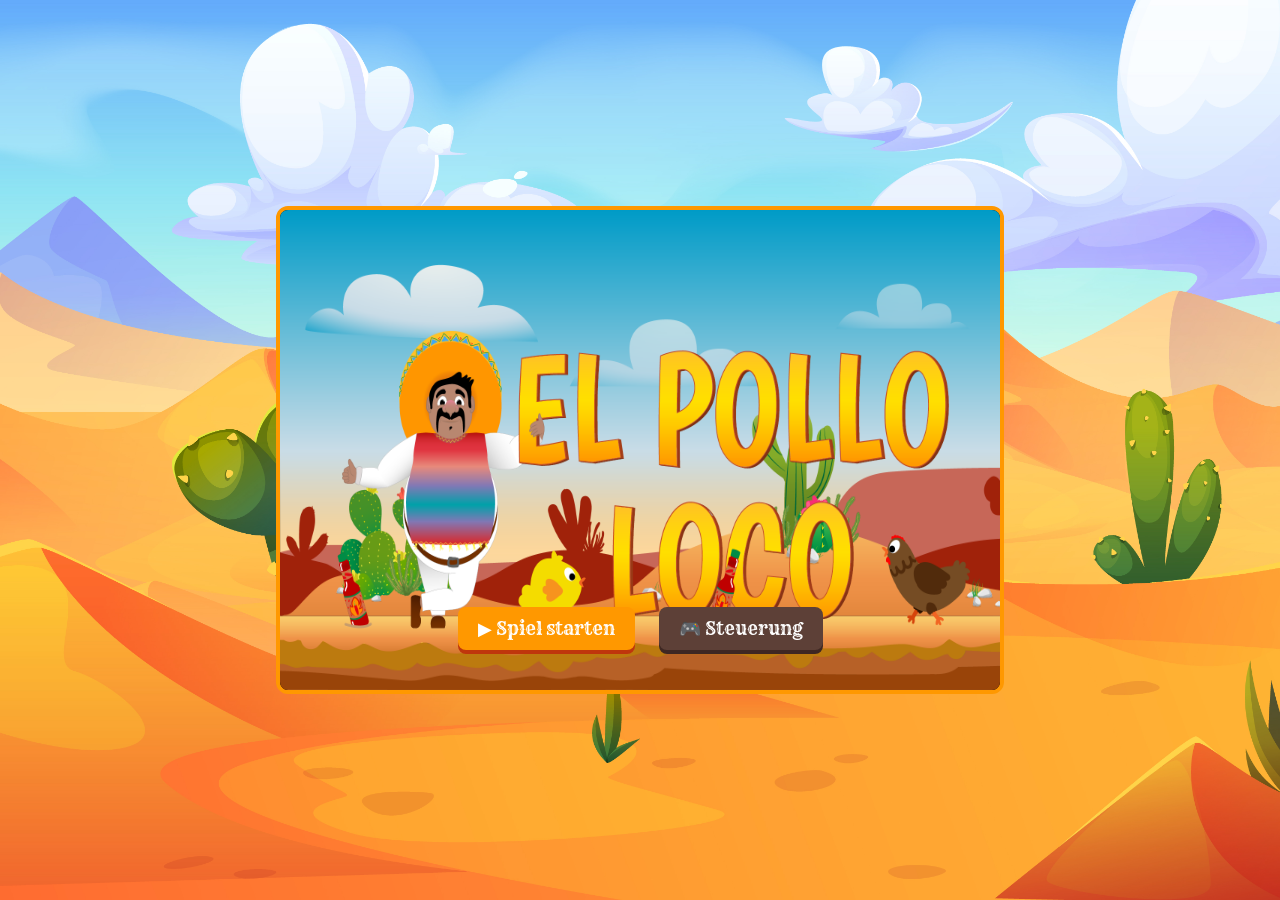
==== index.html @ 17518b5a "ode" ====
<!doctype html>
<html lang="de">
  <head>
    <meta charset="UTF-8" />
    <meta
      name="viewport"
      content="width=device-width, initial-scale=1.0, user-scalable=no"
    />
    <title>El Pollo Loco</title>

    <link rel="preconnect" href="https://fonts.googleapis.com" />
    <link rel="preconnect" href="https://fonts.gstatic.com" crossorigin />
    <link
      href="https://fonts.googleapis.com/css2?family=Rye&display=swap"
      rel="stylesheet"
    />

    <link rel="icon" type="image/x-icon" href="./img/8_coin/coin_2.png" />

    <link rel="stylesheet" href="./style.css" />
    <link rel="stylesheet" href="./mobile.css" />

    <script src="./models/drawable-object.class.js"></script>
    <script src="./models/moveable-object.class.js"></script>
    <script src="./models/character.class.js"></script>
    <script src="./models/chicken.class.js"></script>
    <script src="./models/small-ckicken.class.js"></script>
    <script src="./models/cloud.class.js"></script>
    <script src="./models/status-bar.class.js"></script>
    <script src="./models/coin.class.js"></script>
    <script src="./models/bottle-ground.class.js"></script>
    <script src="./models/backgound-object.class.js"></script>
    <script src="./models/keyboard.class.js"></script>
    <script src="./models/level.class.js"></script>
    <script src="./models/throwable-object.class.js"></script>
    <script src="./models/endboss.class.js"></script>
    <script src="./models/world.class.js"></script>
    <script src="./models/world-draw.js"></script>
    <script src="./levels/level1.js"></script>
    <script src="./models/mobile-controls.js"></script>
    <script src="./js/game.js"></script>
  </head>
  <body>
    <div id="all-game-contents">
      <div id="start-screen">
        <div class="start-bg">
          <img src="./img/9_intro_outro_screens/start/startscreen_1.png" />
        </div>
        <div class="start-overlay">
          <div class="start-buttons">
            <button class="menu-btn start-btn" onclick="startGame()">
              ▶ Spiel starten
            </button>
            <button class="menu-btn info-btn" onclick="toggleControls()">
              🎮 Steuerung
            </button>
          </div>
        </div>

        <div id="controls-panel" class="d-none">
          <button class="close-btn" onclick="toggleControls()">✖</button>
          <h2>Steuerung</h2>
          <table>
            <tr>
              <td class="key">⬅ ➡</td>
              <td>Bewegen</td>
            </tr>
            <tr>
              <td class="key">⎵</td>
              <td>Springen</td>
            </tr>
            <tr>
              <td class="key">D</td>
              <td>Werfen</td>
            </tr>
            <tr>
              <td class="key">F</td>
              <td>Vollbild (An/Aus)</td>
            </tr>
          </table>
        </div>
      </div>

      <div id="game-wrapper" style="display: none">
        <div id="game-container">
          <canvas id="canvas" width="720" height="480"></canvas>
        </div>
      </div>
    </div>
  </body>
</html>
---- style.css ----
/* ══ GLOBAL ════════════════════════════════════════════════ */
body {
  margin: 0;
  display: flex;
  justify-content: center;
  align-items: center;
  height: 100vh;
  background-color: #2c3e50;
  font-family: "Rye", cursive;
  overflow: hidden;
  background-image: url(./img/5_background/website-background.jpg);
  background-size: cover;
}

/* ══ MASTER CONTAINER ══════════════════════════════════════ */
#all-game-contents {
  position: relative;
  width: 720px;
  height: 480px;
  background-color: #000;
  border: 4px solid #ff9800;
  border-radius: 12px;
  display: flex;
  justify-content: center;
  align-items: center;
  overflow: hidden; /* Sorgt für saubere Kanten */
}

/* ══ ELEMENTE ══════════════════════════════════════════════ */
#start-screen,
#game-wrapper,
#game-container {
  width: 100%;
  height: 100%;
  position: relative;
}

canvas,
.start-bg img {
  width: 100%;
  height: 100%;
  /* Sorgt dafür, dass das Bild exakt den 720x480 Platz füllt */
  object-fit: fill;
  display: block;
}

.start-bg {
  position: absolute;
  top: 0;
  left: 0;
  width: 100%;
  height: 100%;
}

/* ══ OVERLAYS & BUTTONS ════════════════════════════════════ */
.start-overlay {
  position: absolute;
  bottom: 40px; /* Position der Buttons leicht über dem unteren Rand */
  width: 100%;
  display: flex;
  justify-content: center;
  z-index: 10;
}

.menu-btn {
  padding: 10px 20px;
  font-size: 18px;
  font-family: "Rye", cursive;
  cursor: pointer;
  border-radius: 8px;
  border: none;
  color: white;
  margin: 0 10px;
  box-shadow: 0 4px #bf360c;
  transition: transform 0.1s;
}

.menu-btn:active {
  transform: translateY(2px);
  box-shadow: 0 2px #bf360c;
}

.start-btn {
  background-color: #ff9800;
}

.info-btn {
  background-color: #5d4037;
  box-shadow: 0 4px #3e2723;
}

#controls-panel {
  position: absolute;
  top: 50%;
  left: 50%;
  transform: translate(-50%, -50%);
  background: rgba(0, 0, 0, 0.9);
  padding: 20px;
  border: 2px solid #ff9800;
  border-radius: 10px;
  color: white;
  z-index: 101;
}

.close-btn {
  position: absolute;
  top: 5px;
  right: 10px;
  background: none;
  border: none;
  color: white;
  font-size: 20px;
  cursor: pointer;
}

.key {
  color: #ff9800;
  font-weight: bold;
  padding-right: 15px;
}

.d-none {
  display: none !important;
}

/* ══ VOLLBILD GLOBAL ═══════════════════════════════════════ */
#all-game-contents:fullscreen {
  width: 100vw;
  height: 100vh;
  border: none;
  border-radius: 0;
}

#all-game-contents:fullscreen canvas {
  /* Im Vollbild nutzen wir contain, damit nichts abgeschnitten wird */
  object-fit: contain;
}
---- mobile.css ----
/* ═══════════════════════════════════════════════════════
   MOBILE.CSS  –  El Pollo Loco
   Controls als Overlay direkt auf dem Canvas
   ═══════════════════════════════════════════════════════ */

/* ══════════════════════════════════════════════════════════
   1. ROTATE-DEVICE OVERLAY
   ══════════════════════════════════════════════════════════ */
#rotate-overlay {
  display: none;
  position: fixed;
  inset: 0;
  z-index: 9999;
  background: rgba(0, 0, 0, 0.93);
  align-items: center;
  justify-content: center;
  flex-direction: column;
  text-align: center;
  color: #fff;
  font-family: "Rye", sans-serif;
}

.rotate-content {
  display: flex;
  flex-direction: column;
  align-items: center;
  gap: 12px;
  padding: 24px;
}

.rotate-icon {
  font-size: clamp(48px, 15vw, 80px);
  animation: tiltPhone 1.6s ease-in-out infinite;
  transform-origin: center center;
  line-height: 1;
}

.rotate-arrow {
  font-size: clamp(36px, 10vw, 60px);
  color: #f5a623;
  animation: spinArrow 1.6s ease-in-out infinite;
}

#rotate-overlay p {
  font-size: clamp(1.1rem, 5vw, 1.6rem);
  text-shadow: 1px 1px 4px #000;
}
.rotate-sub {
  font-size: clamp(0.8rem, 3.5vw, 1rem) !important;
  color: #ccc;
  margin-top: 4px;
}
.rotate-sub strong {
  color: #f5a623;
}

@keyframes tiltPhone {
  0%,
  100% {
    transform: rotate(0deg);
  }
  50% {
    transform: rotate(90deg);
  }
}
@keyframes spinArrow {
  0%,
  100% {
    opacity: 1;
    transform: rotate(0deg);
  }
  50% {
    opacity: 0.4;
    transform: rotate(180deg);
  }
}

/* Nur auf Touch + Hochformat + ≤ 900px */
@media (hover: none) and (orientation: portrait) and (max-width: 900px) {
  #rotate-overlay {
    display: flex;
  }
}

/* ══════════════════════════════════════════════════════════
   2. MOBILE CONTROLS  – standardmäßig versteckt
   ══════════════════════════════════════════════════════════ */
#mobile-controls {
  display: none;
}

/* ══════════════════════════════════════════════════════════
   3. TOUCH-GERÄTE / SCHMALE DISPLAYS
      Controls als Overlay über dem Canvas
   ══════════════════════════════════════════════════════════ */
@media (hover: none), (max-width: 600px) {
  /* Start-Screen: Touch-Info zeigen, Tastatur-Info verstecken */
  #keyboard-info {
    display: none !important;
  }
  #touch-info {
    display: block !important;
  }

  /* Key-Legend ausblenden */
  #key-legend {
    display: none;
  }

  /* ── Controls als absolutes Overlay über dem Canvas ─────── */
  #mobile-controls {
    display: flex;
    position: absolute;
    inset: 0; /* füllt #game-container */
    pointer-events: none; /* Canvas bleibt klickbar durch Lücken */
    z-index: 20;

    /* D-Pad links unten, Action rechts unten */
    align-items: flex-end;
    justify-content: space-between;
    padding: clamp(8px, 2vw, 16px) clamp(10px, 3vw, 20px);
    padding-bottom: clamp(10px, 3vw, 22px);
  }

  /* ── D-Pad ─────────────────────────────────────────────── */
  .dpad {
    display: flex;
    gap: clamp(6px, 2.5vw, 16px);
    align-items: center;
    pointer-events: none;
  }

  .dpad-btn {
    pointer-events: all; /* nur Buttons selbst abfangen */
    width: clamp(48px, 13vw, 70px);
    height: clamp(48px, 13vw, 70px);
    border-radius: 50%;
    border: 2.5px solid rgba(255, 255, 255, 0.5);
    background: rgba(0, 0, 0, 0.38);
    color: #fff;
    font-size: clamp(18px, 5vw, 26px);
    cursor: pointer;
    display: flex;
    align-items: center;
    justify-content: center;
    transition:
      background 0.08s,
      transform 0.06s;
    -webkit-tap-highlight-color: transparent;
    touch-action: none;
    /* Glassmorphism-Look */
    backdrop-filter: blur(4px);
    -webkit-backdrop-filter: blur(4px);
    box-shadow: 0 2px 8px rgba(0, 0, 0, 0.4);
  }

  .dpad-btn:active,
  .dpad-btn.pressed {
    background: rgba(245, 166, 35, 0.6);
    border-color: #f5a623;
    transform: scale(0.91);
  }

  /* ── Action-Buttons ────────────────────────────────────── */
  .action-btns {
    display: flex;
    gap: clamp(6px, 2.5vw, 16px);
    align-items: center;
    pointer-events: none;
  }

  .action-btn {
    pointer-events: all;
    width: clamp(52px, 14vw, 74px);
    height: clamp(52px, 14vw, 74px);
    border-radius: 50%;
    border: 2.5px solid rgba(255, 255, 255, 0.5);
    background: rgba(0, 0, 0, 0.38);
    color: #fff;
    font-size: clamp(20px, 5vw, 28px);
    cursor: pointer;
    display: flex;
    align-items: center;
    justify-content: center;
    transition:
      background 0.08s,
      transform 0.06s;
    -webkit-tap-highlight-color: transparent;
    touch-action: none;
    backdrop-filter: blur(4px);
    -webkit-backdrop-filter: blur(4px);
    box-shadow: 0 2px 8px rgba(0, 0, 0, 0.4);
  }

  /* Springen – blau */
  .btn-jump {
    background: rgba(30, 100, 255, 0.3);
    border-color: rgba(80, 160, 255, 0.65);
  }
  .btn-jump:active,
  .btn-jump.pressed {
    background: rgba(30, 100, 255, 0.7);
    border-color: #60aaff;
    transform: scale(0.91);
  }

  /* Werfen – orange */
  .btn-throw {
    background: rgba(210, 70, 0, 0.3);
    border-color: rgba(255, 140, 0, 0.65);
  }
  .btn-throw:active,
  .btn-throw.pressed {
    background: rgba(210, 70, 0, 0.7);
    border-color: #ff8c00;
    transform: scale(0.91);
  }
}

/* ══════════════════════════════════════════════════════════
   4. EXTRA KLEIN: ≤ 479px
   ══════════════════════════════════════════════════════════ */
@media (max-width: 479px) {
  .dpad-btn {
    width: clamp(40px, 12vw, 54px);
    height: clamp(40px, 12vw, 54px);
    font-size: clamp(15px, 4vw, 20px);
  }
  .action-btn {
    width: clamp(44px, 13vw, 58px);
    height: clamp(44px, 13vw, 58px);
    font-size: clamp(15px, 4vw, 20px);
  }
  #mobile-controls {
    padding: 6px 8px 10px 8px;
  }
}

/* ══════════════════════════════════════════════════════════
   5. LANDSCAPE PHONE  –  Controls bleiben Overlay auf Canvas
   ══════════════════════════════════════════════════════════ */
@media (hover: none) and (max-height: 500px) and (orientation: landscape) {
  /* Canvas füllt volle Höhe */
  #game-wrapper {
    flex-direction: row;
    align-items: center;
    justify-content: center;
    height: 100dvh;
    overflow: hidden;
  }

  #game-container {
    height: 100dvh;
    width: auto;
    aspect-ratio: 720 / 480;
    flex-shrink: 0;
  }

  /* Controls bleiben Overlay – kein Layout-Shift */
  #mobile-controls {
    padding: 4px 10px 8px 10px;
  }

  .dpad-btn,
  .action-btn {
    width: clamp(36px, 9vw, 52px);
    height: clamp(36px, 9vw, 52px);
    font-size: clamp(13px, 3.5vw, 18px);
  }
}
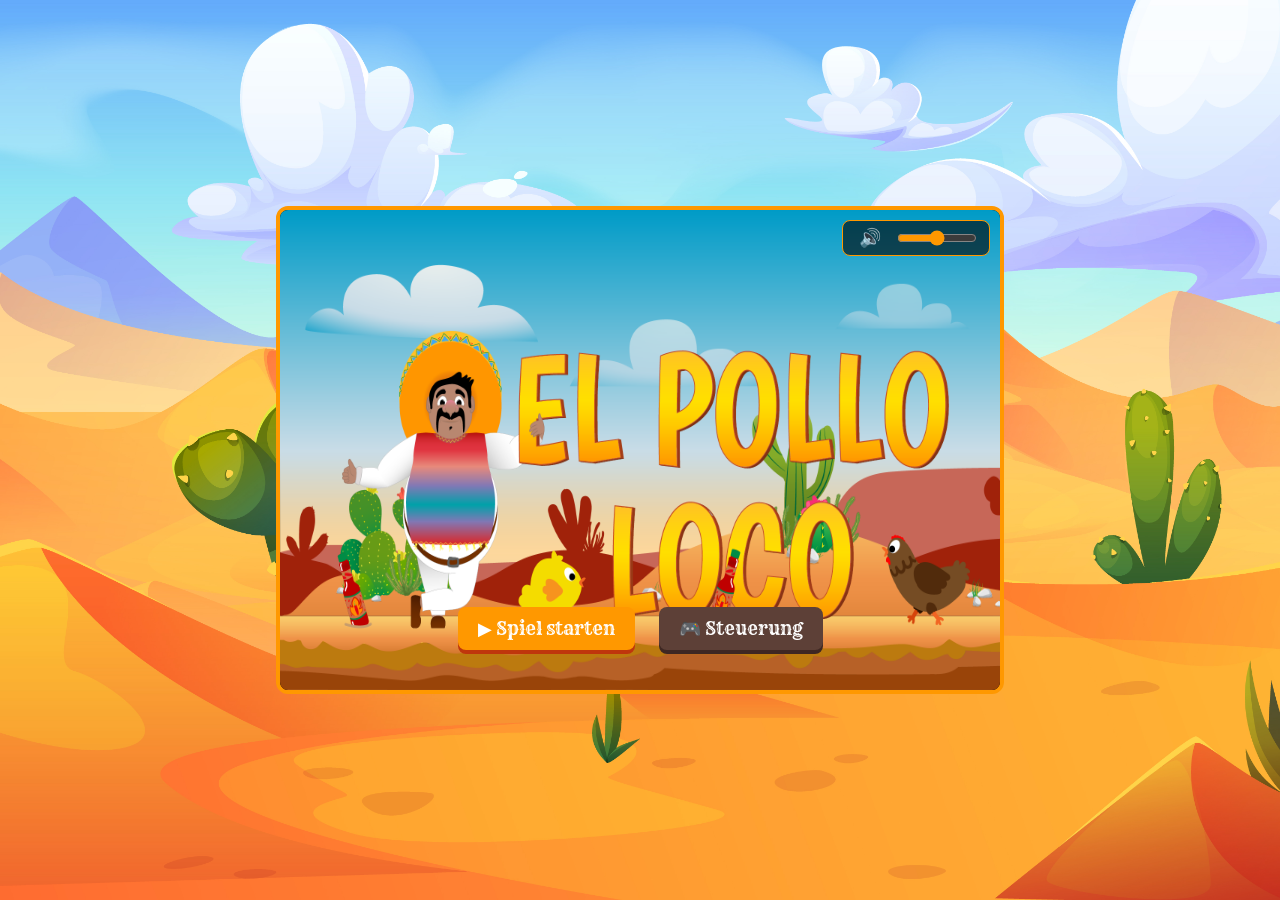
==== commit 55bbaca2: "add ingame sound" ====
--- a/index.html
+++ b/index.html
@@ -7,19 +7,15 @@
       content="width=device-width, initial-scale=1.0, user-scalable=no"
     />
     <title>El Pollo Loco</title>
-
     <link rel="preconnect" href="https://fonts.googleapis.com" />
     <link rel="preconnect" href="https://fonts.gstatic.com" crossorigin />
     <link
       href="https://fonts.googleapis.com/css2?family=Rye&display=swap"
       rel="stylesheet"
     />
-
     <link rel="icon" type="image/x-icon" href="./img/8_coin/coin_2.png" />
-
     <link rel="stylesheet" href="./style.css" />
     <link rel="stylesheet" href="./mobile.css" />
-
     <script src="./models/drawable-object.class.js"></script>
     <script src="./models/moveable-object.class.js"></script>
     <script src="./models/character.class.js"></script>
@@ -43,6 +39,21 @@
   <body>
     <div id="all-game-contents">
       <div id="start-screen">
+        <div id="audio-panel" class="audio-controls">
+          <button id="mute-btn" onclick="toggleMute()">
+            <span id="mute-icon">🔊</span>
+          </button>
+          <input
+            type="range"
+            id="volume-slider"
+            min="0"
+            max="1"
+            step="0.01"
+            value="0.5"
+            oninput="changeVolume(this.value)"
+          />
+        </div>
+
         <div class="start-bg">
           <img src="./img/9_intro_outro_screens/start/startscreen_1.png" />
         </div>
@@ -56,7 +67,6 @@
             </button>
           </div>
         </div>
-
         <div id="controls-panel" class="d-none">
           <button class="close-btn" onclick="toggleControls()">✖</button>
           <h2>Steuerung</h2>
@@ -66,7 +76,7 @@
               <td>Bewegen</td>
             </tr>
             <tr>
-              <td class="key">⎵</td>
+              <td class="key">Leertaste</td>
               <td>Springen</td>
             </tr>
             <tr>
@@ -77,6 +87,10 @@
               <td class="key">F</td>
               <td>Vollbild (An/Aus)</td>
             </tr>
+            <tr>
+              <td class="key">M</td>
+              <td>Ton (An/Aus)</td>
+            </tr>
           </table>
         </div>
       </div>
@@ -86,6 +100,26 @@
           <canvas id="canvas" width="720" height="480"></canvas>
         </div>
       </div>
+
+      <div id="game-over-screen" class="d-none end-screen">
+        <img
+          src="./img/9_intro_outro_screens/game_over/game over.png"
+          class="end-screen-img"
+        />
+        <button class="menu-btn restart-btn" onclick="restartGame()">
+          🔄 Neustart
+        </button>
+      </div>
+
+      <div id="win-screen" class="d-none end-screen">
+        <img
+          src="./img/You won, you lost/You Win A.png"
+          class="end-screen-img"
+        />
+        <button class="menu-btn restart-btn" onclick="restartGame()">
+          🔄 Nochmal spielen
+        </button>
+      </div>
     </div>
   </body>
 </html>
--- a/style.css
+++ b/style.css
@@ -23,7 +23,7 @@
   display: flex;
   justify-content: center;
   align-items: center;
-  overflow: hidden; /* Sorgt für saubere Kanten */
+  overflow: hidden;
 }
 
 /* ══ ELEMENTE ══════════════════════════════════════════════ */
@@ -39,7 +39,6 @@
 .start-bg img {
   width: 100%;
   height: 100%;
-  /* Sorgt dafür, dass das Bild exakt den 720x480 Platz füllt */
   object-fit: fill;
   display: block;
 }
@@ -52,10 +51,39 @@
   height: 100%;
 }
 
-/* ══ OVERLAYS & BUTTONS ════════════════════════════════════ */
+/* ══ OVERLAYS & END-SCREENS ════════════════════════════════ */
+.end-screen {
+  position: absolute;
+  top: 0;
+  left: 0;
+  width: 100%;
+  height: 100%;
+  background-color: rgba(0, 0, 0, 0.85);
+  display: flex;
+  flex-direction: column;
+  justify-content: center;
+  align-items: center;
+  z-index: 999;
+}
+
+.end-screen-img {
+  max-width: 70%;
+  max-height: 50%;
+  object-fit: contain;
+  margin-bottom: 30px;
+}
+
+.end-screen .restart-btn {
+  position: relative;
+  z-index: 1000;
+  padding: 15px 40px;
+  font-size: 24px;
+  min-width: 200px;
+}
+
 .start-overlay {
   position: absolute;
-  bottom: 40px; /* Position der Buttons leicht über dem unteren Rand */
+  bottom: 40px;
   width: 100%;
   display: flex;
   justify-content: center;
@@ -83,10 +111,13 @@
 .start-btn {
   background-color: #ff9800;
 }
-
 .info-btn {
   background-color: #5d4037;
   box-shadow: 0 4px #3e2723;
+}
+.restart-btn {
+  background-color: #f44336;
+  box-shadow: 0 4px #b71c1c;
 }
 
 #controls-panel {
@@ -118,20 +149,46 @@
   font-weight: bold;
   padding-right: 15px;
 }
-
 .d-none {
   display: none !important;
 }
 
-/* ══ VOLLBILD GLOBAL ═══════════════════════════════════════ */
+/* ══ AUDIO CONTROLS (NEU) ══ */
+.audio-controls {
+  position: absolute;
+  top: 10px;
+  right: 10px;
+  z-index: 1000;
+  display: flex;
+  align-items: center;
+  background: rgba(0, 0, 0, 0.6);
+  padding: 5px 10px;
+  border-radius: 8px;
+  border: 1px solid #ff9800;
+}
+
+#mute-btn {
+  background: none;
+  border: none;
+  color: white;
+  cursor: pointer;
+  font-size: 18px;
+  margin-right: 8px;
+}
+
+#volume-slider {
+  width: 80px;
+  cursor: pointer;
+  accent-color: #ff9800;
+}
+
+/* ══ VOLLBILD ══════════════════════════════════════════════ */
 #all-game-contents:fullscreen {
   width: 100vw;
   height: 100vh;
   border: none;
   border-radius: 0;
 }
-
 #all-game-contents:fullscreen canvas {
-  /* Im Vollbild nutzen wir contain, damit nichts abgeschnitten wird */
   object-fit: contain;
 }
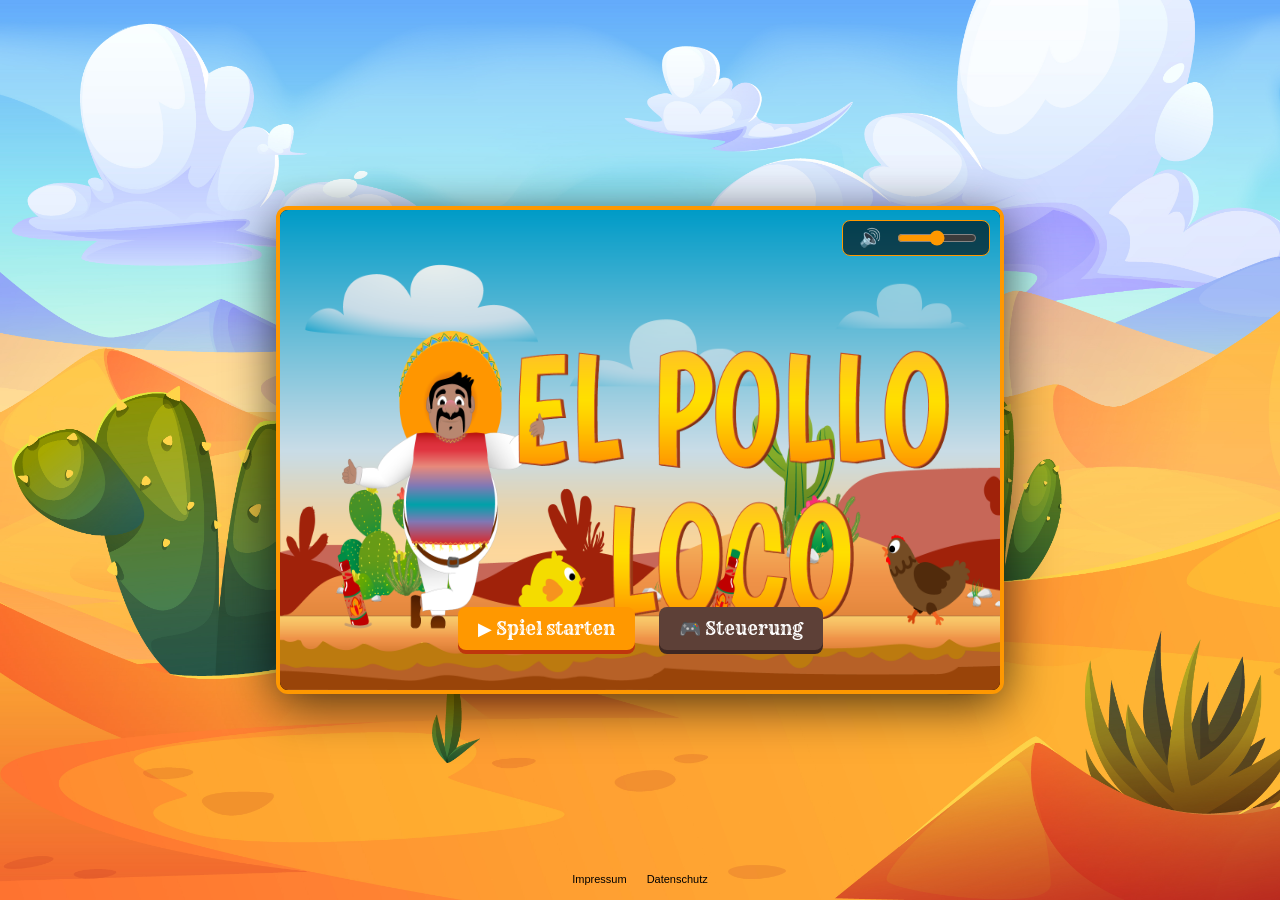
==== commit 60dbed62: "add impressum and datenschutz html" ====
--- a/index.html
+++ b/index.html
@@ -16,6 +16,7 @@
     <link rel="icon" type="image/x-icon" href="./img/8_coin/coin_2.png" />
     <link rel="stylesheet" href="./style.css" />
     <link rel="stylesheet" href="./mobile.css" />
+
     <script src="./models/drawable-object.class.js"></script>
     <script src="./models/moveable-object.class.js"></script>
     <script src="./models/character.class.js"></script>
@@ -57,6 +58,7 @@
         <div class="start-bg">
           <img src="./img/9_intro_outro_screens/start/startscreen_1.png" />
         </div>
+
         <div class="start-overlay">
           <div class="start-buttons">
             <button class="menu-btn start-btn" onclick="startGame()">
@@ -67,6 +69,7 @@
             </button>
           </div>
         </div>
+
         <div id="controls-panel" class="d-none">
           <button class="close-btn" onclick="toggleControls()">✖</button>
           <h2>Steuerung</h2>
@@ -121,5 +124,14 @@
         </button>
       </div>
     </div>
+
+    <footer class="footer-fixed">
+      <a href="./impressum.html" target="_blank" class="legal-link">
+        Impressum
+      </a>
+      <a href="./datenschutz.html" target="_blank" class="legal-link">
+        Datenschutz
+      </a>
+    </footer>
   </body>
 </html>
--- a/style.css
+++ b/style.css
@@ -7,9 +7,10 @@
   height: 100vh;
   background-color: #2c3e50;
   font-family: "Rye", cursive;
-  overflow: hidden;
+  overflow: hidden; /* Verhindert Scrollen komplett */
   background-image: url(./img/5_background/website-background.jpg);
   background-size: cover;
+  background-position: center;
 }
 
 /* ══ MASTER CONTAINER ══════════════════════════════════════ */
@@ -24,6 +25,8 @@
   justify-content: center;
   align-items: center;
   overflow: hidden;
+  box-shadow: 0 10px 50px rgba(0, 0, 0, 0.7);
+  z-index: 5;
 }
 
 /* ══ ELEMENTE ══════════════════════════════════════════════ */
@@ -73,14 +76,6 @@
   margin-bottom: 30px;
 }
 
-.end-screen .restart-btn {
-  position: relative;
-  z-index: 1000;
-  padding: 15px 40px;
-  font-size: 24px;
-  min-width: 200px;
-}
-
 .start-overlay {
   position: absolute;
   bottom: 40px;
@@ -90,6 +85,7 @@
   z-index: 10;
 }
 
+/* ══ BUTTONS ═══════════════════════════════════════════════ */
 .menu-btn {
   padding: 10px 20px;
   font-size: 18px;
@@ -120,12 +116,13 @@
   box-shadow: 0 4px #b71c1c;
 }
 
+/* ══ CONTROLS PANEL ════════════════════════════════════════ */
 #controls-panel {
   position: absolute;
   top: 50%;
   left: 50%;
   transform: translate(-50%, -50%);
-  background: rgba(0, 0, 0, 0.9);
+  background: rgba(0, 0, 0, 0.95);
   padding: 20px;
   border: 2px solid #ff9800;
   border-radius: 10px;
@@ -153,7 +150,7 @@
   display: none !important;
 }
 
-/* ══ AUDIO CONTROLS (NEU) ══ */
+/* ══ AUDIO CONTROLS ══ */
 .audio-controls {
   position: absolute;
   top: 10px;
@@ -175,11 +172,34 @@
   font-size: 18px;
   margin-right: 8px;
 }
-
 #volume-slider {
   width: 80px;
   cursor: pointer;
   accent-color: #ff9800;
+}
+
+/* ══ FOOTER (KEIN SCROLLEN) ════════════════════════════════ */
+.footer-fixed {
+  position: absolute;
+  bottom: 10px;
+  width: 100%;
+  display: flex;
+  justify-content: center;
+  z-index: 1;
+}
+
+.legal-link {
+  color: rgb(0, 0, 0);
+  text-decoration: none;
+  font-family: Arial, sans-serif;
+  font-size: 11px;
+  transition: all 0.2s;
+  padding: 5px 10px;
+}
+
+.legal-link:hover {
+  color: #ff0000;
+  text-shadow: 0 0 5px rgba(255, 152, 0, 0.5);
 }
 
 /* ══ VOLLBILD ══════════════════════════════════════════════ */
@@ -189,6 +209,7 @@
   border: none;
   border-radius: 0;
 }
-#all-game-contents:fullscreen canvas {
-  object-fit: contain;
-}
+
+#all-game-contents:fullscreen ~ .footer-fixed {
+  display: none; /* Im Vollbild verstecken */
+}
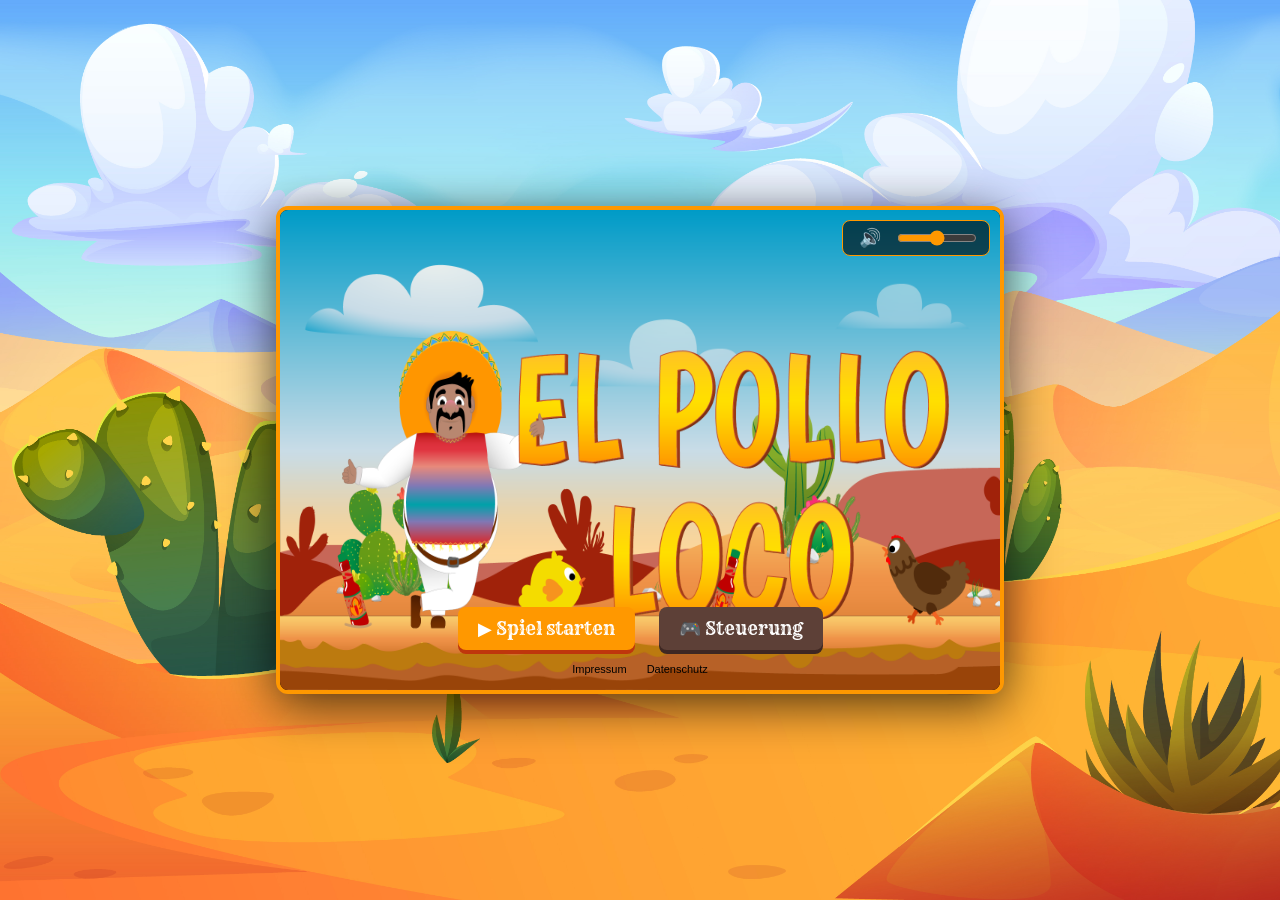
==== commit 5fd9c5c7: "add mobile design and optimize for smartphone" ====
--- a/index.html
+++ b/index.html
@@ -38,6 +38,11 @@
     <script src="./js/game.js"></script>
   </head>
   <body>
+    <div id="rotate-device-screen">
+    <span class="rotate-emoji">📱</span>
+    <p>Bitte drehe dein Gerät ins Querformat!</p>
+</div>
+
     <div id="all-game-contents">
       <div id="start-screen">
         <div id="audio-panel" class="audio-controls">
@@ -101,6 +106,17 @@
       <div id="game-wrapper" style="display: none">
         <div id="game-container">
           <canvas id="canvas" width="720" height="480"></canvas>
+
+          <div class="mobile-controls">
+            <div class="control-group">
+              <div id="btn-left" class="mobile-btn">⬅</div>
+              <div id="btn-right" class="mobile-btn">➡</div>
+            </div>
+            <div class="control-group">
+              <div id="btn-jump" class="mobile-btn">▲</div>
+              <div id="btn-throw" class="mobile-btn"><img src="./img/hot-sauce.png"</div>
+            </div>
+          </div>
         </div>
       </div>
 
--- a/mobile.css
+++ b/mobile.css
@@ -1,270 +1,140 @@
-/* ═══════════════════════════════════════════════════════
-   MOBILE.CSS  –  El Pollo Loco
-   Controls als Overlay direkt auf dem Canvas
-   ═══════════════════════════════════════════════════════ */
+/* ══ MOBILE OPTIMIERUNG ════════════════════════════════════ */
 
-/* ══════════════════════════════════════════════════════════
-   1. ROTATE-DEVICE OVERLAY
-   ══════════════════════════════════════════════════════════ */
-#rotate-overlay {
-  display: none;
+/* Warnmeldung für Hochformat */
+#rotate-device-screen {
+  display: none; /* Standardmäßig versteckt */
   position: fixed;
-  inset: 0;
-  z-index: 9999;
-  background: rgba(0, 0, 0, 0.93);
+  top: 0;
+  left: 0;
+  width: 100vw;
+  height: 100vh;
+  background-color: rgba(44, 62, 80, 0.9);
+  color: white;
+  z-index: 10000; /* Ganz oben! */
+  flex-direction: column;
+  justify-content: center;
   align-items: center;
-  justify-content: center;
-  flex-direction: column;
   text-align: center;
-  color: #fff;
-  font-family: "Rye", sans-serif;
 }
 
-.rotate-content {
-  display: flex;
-  flex-direction: column;
-  align-items: center;
-  gap: 12px;
-  padding: 24px;
+/* Das Smartphone-Emoji */
+.rotate-emoji {
+  font-size: 80px;
+  margin-bottom: 20px;
+  display: inline-block;
+  animation: rotateSmartphone 2s infinite ease-in-out;
 }
 
-.rotate-icon {
-  font-size: clamp(48px, 15vw, 80px);
-  animation: tiltPhone 1.6s ease-in-out infinite;
-  transform-origin: center center;
-  line-height: 1;
+#rotate-device-screen p {
+  font-family: "Rye", cursive;
+  font-size: 20px;
+  margin: 0;
+  padding: 0 20px;
 }
 
-.rotate-arrow {
-  font-size: clamp(36px, 10vw, 60px);
-  color: #f5a623;
-  animation: spinArrow 1.6s ease-in-out infinite;
-}
-
-#rotate-overlay p {
-  font-size: clamp(1.1rem, 5vw, 1.6rem);
-  text-shadow: 1px 1px 4px #000;
-}
-.rotate-sub {
-  font-size: clamp(0.8rem, 3.5vw, 1rem) !important;
-  color: #ccc;
-  margin-top: 4px;
-}
-.rotate-sub strong {
-  color: #f5a623;
-}
-
-@keyframes tiltPhone {
-  0%,
+/* Die Dreh-Animation für das Emoji */
+@keyframes rotateSmartphone {
+  0% {
+    transform: rotate(0deg);
+  }
+  50% {
+    transform: rotate(-90deg);
+  }
   100% {
     transform: rotate(0deg);
   }
-  50% {
-    transform: rotate(90deg);
+}
+
+/* ══ STEUERUNG & BUTTONS ══════════════════════════════════ */
+.mobile-controls {
+  display: none; /* Am PC versteckt */
+  position: absolute;
+  bottom: 30px;
+  width: 100%;
+  z-index: 100;
+  padding: 0 30px;
+  box-sizing: border-box;
+  justify-content: space-between;
+  pointer-events: none;
+}
+
+.control-group {
+  display: flex;
+  gap: 20px;
+  pointer-events: auto;
+}
+
+.mobile-btn {
+  width: 70px;
+  height: 70px;
+  background: rgba(255, 255, 255, 0.25); /* Leicht erhöhte Deckkraft */
+  border: 2px solid rgba(255, 255, 255, 0.5);
+  border-radius: 50%;
+  display: flex;
+  justify-content: center;
+  align-items: center;
+  font-size: 30px;
+  color: white;
+  user-select: none;
+  touch-action: manipulation;
+  /* HIER: Schatten statt Blur für bessere Sichtbarkeit */
+  box-shadow: 0 4px 8px rgba(0, 0, 0, 0.3);
+}
+
+.mobile-btn:active {
+  background: rgba(255, 152, 0, 0.6);
+  transform: scale(0.9);
+}
+
+.mobile-btn img {
+  width: 30px;
+  height: auto;
+}
+
+/* ══ MEDIA QUERIES (DIE LOGIK) ═════════════════════════════ */
+
+/* Gemeinsame Regeln für mobile Geräte (max 1000px) */
+@media (max-width: 1000px) {
+  /* Steuerung-Button im Startmenü verstecken */
+  .info-btn {
+    display: none !important;
   }
-}
-@keyframes spinArrow {
-  0%,
-  100% {
-    opacity: 1;
-    transform: rotate(0deg);
-  }
-  50% {
-    opacity: 0.4;
-    transform: rotate(180deg);
+
+  /* Footer generell ausblenden auf kleinen Displays */
+  .footer-fixed {
+    display: none !important;
   }
 }
 
-/* Nur auf Touch + Hochformat + ≤ 900px */
-@media (hover: none) and (orientation: portrait) and (max-width: 900px) {
-  #rotate-overlay {
-    display: flex;
+/* 1. Wenn das Handy HOCHKANT gehalten wird (Portrait) */
+@media (max-width: 1000px) and (orientation: portrait) {
+  #rotate-device-screen {
+    display: flex !important;
+  }
+  #all-game-contents {
+    display: none !important;
   }
 }
 
-/* ══════════════════════════════════════════════════════════
-   2. MOBILE CONTROLS  – standardmäßig versteckt
-   ══════════════════════════════════════════════════════════ */
-#mobile-controls {
-  display: none;
-}
-
-/* ══════════════════════════════════════════════════════════
-   3. TOUCH-GERÄTE / SCHMALE DISPLAYS
-      Controls als Overlay über dem Canvas
-   ══════════════════════════════════════════════════════════ */
-@media (hover: none), (max-width: 600px) {
-  /* Start-Screen: Touch-Info zeigen, Tastatur-Info verstecken */
-  #keyboard-info {
+/* 2. Wenn das Handy QUER gehalten wird (Landscape) */
+@media (max-width: 1000px) and (orientation: landscape) {
+  #rotate-device-screen {
     display: none !important;
   }
-  #touch-info {
-    display: block !important;
+  #all-game-contents {
+    display: flex !important;
+    width: 100vw;
+    height: 100vh;
+    border: none;
+    border-radius: 0;
+  }
+  .mobile-controls {
+    display: flex;
   }
 
-  /* Key-Legend ausblenden */
-  #key-legend {
-    display: none;
-  }
-
-  /* ── Controls als absolutes Overlay über dem Canvas ─────── */
-  #mobile-controls {
+  /* Start-Button im Menü zentrieren */
+  .start-buttons {
     display: flex;
-    position: absolute;
-    inset: 0; /* füllt #game-container */
-    pointer-events: none; /* Canvas bleibt klickbar durch Lücken */
-    z-index: 20;
-
-    /* D-Pad links unten, Action rechts unten */
-    align-items: flex-end;
-    justify-content: space-between;
-    padding: clamp(8px, 2vw, 16px) clamp(10px, 3vw, 20px);
-    padding-bottom: clamp(10px, 3vw, 22px);
-  }
-
-  /* ── D-Pad ─────────────────────────────────────────────── */
-  .dpad {
-    display: flex;
-    gap: clamp(6px, 2.5vw, 16px);
-    align-items: center;
-    pointer-events: none;
-  }
-
-  .dpad-btn {
-    pointer-events: all; /* nur Buttons selbst abfangen */
-    width: clamp(48px, 13vw, 70px);
-    height: clamp(48px, 13vw, 70px);
-    border-radius: 50%;
-    border: 2.5px solid rgba(255, 255, 255, 0.5);
-    background: rgba(0, 0, 0, 0.38);
-    color: #fff;
-    font-size: clamp(18px, 5vw, 26px);
-    cursor: pointer;
-    display: flex;
-    align-items: center;
     justify-content: center;
-    transition:
-      background 0.08s,
-      transform 0.06s;
-    -webkit-tap-highlight-color: transparent;
-    touch-action: none;
-    /* Glassmorphism-Look */
-    backdrop-filter: blur(4px);
-    -webkit-backdrop-filter: blur(4px);
-    box-shadow: 0 2px 8px rgba(0, 0, 0, 0.4);
-  }
-
-  .dpad-btn:active,
-  .dpad-btn.pressed {
-    background: rgba(245, 166, 35, 0.6);
-    border-color: #f5a623;
-    transform: scale(0.91);
-  }
-
-  /* ── Action-Buttons ────────────────────────────────────── */
-  .action-btns {
-    display: flex;
-    gap: clamp(6px, 2.5vw, 16px);
-    align-items: center;
-    pointer-events: none;
-  }
-
-  .action-btn {
-    pointer-events: all;
-    width: clamp(52px, 14vw, 74px);
-    height: clamp(52px, 14vw, 74px);
-    border-radius: 50%;
-    border: 2.5px solid rgba(255, 255, 255, 0.5);
-    background: rgba(0, 0, 0, 0.38);
-    color: #fff;
-    font-size: clamp(20px, 5vw, 28px);
-    cursor: pointer;
-    display: flex;
-    align-items: center;
-    justify-content: center;
-    transition:
-      background 0.08s,
-      transform 0.06s;
-    -webkit-tap-highlight-color: transparent;
-    touch-action: none;
-    backdrop-filter: blur(4px);
-    -webkit-backdrop-filter: blur(4px);
-    box-shadow: 0 2px 8px rgba(0, 0, 0, 0.4);
-  }
-
-  /* Springen – blau */
-  .btn-jump {
-    background: rgba(30, 100, 255, 0.3);
-    border-color: rgba(80, 160, 255, 0.65);
-  }
-  .btn-jump:active,
-  .btn-jump.pressed {
-    background: rgba(30, 100, 255, 0.7);
-    border-color: #60aaff;
-    transform: scale(0.91);
-  }
-
-  /* Werfen – orange */
-  .btn-throw {
-    background: rgba(210, 70, 0, 0.3);
-    border-color: rgba(255, 140, 0, 0.65);
-  }
-  .btn-throw:active,
-  .btn-throw.pressed {
-    background: rgba(210, 70, 0, 0.7);
-    border-color: #ff8c00;
-    transform: scale(0.91);
   }
 }
-
-/* ══════════════════════════════════════════════════════════
-   4. EXTRA KLEIN: ≤ 479px
-   ══════════════════════════════════════════════════════════ */
-@media (max-width: 479px) {
-  .dpad-btn {
-    width: clamp(40px, 12vw, 54px);
-    height: clamp(40px, 12vw, 54px);
-    font-size: clamp(15px, 4vw, 20px);
-  }
-  .action-btn {
-    width: clamp(44px, 13vw, 58px);
-    height: clamp(44px, 13vw, 58px);
-    font-size: clamp(15px, 4vw, 20px);
-  }
-  #mobile-controls {
-    padding: 6px 8px 10px 8px;
-  }
-}
-
-/* ══════════════════════════════════════════════════════════
-   5. LANDSCAPE PHONE  –  Controls bleiben Overlay auf Canvas
-   ══════════════════════════════════════════════════════════ */
-@media (hover: none) and (max-height: 500px) and (orientation: landscape) {
-  /* Canvas füllt volle Höhe */
-  #game-wrapper {
-    flex-direction: row;
-    align-items: center;
-    justify-content: center;
-    height: 100dvh;
-    overflow: hidden;
-  }
-
-  #game-container {
-    height: 100dvh;
-    width: auto;
-    aspect-ratio: 720 / 480;
-    flex-shrink: 0;
-  }
-
-  /* Controls bleiben Overlay – kein Layout-Shift */
-  #mobile-controls {
-    padding: 4px 10px 8px 10px;
-  }
-
-  .dpad-btn,
-  .action-btn {
-    width: clamp(36px, 9vw, 52px);
-    height: clamp(36px, 9vw, 52px);
-    font-size: clamp(13px, 3.5vw, 18px);
-  }
-}
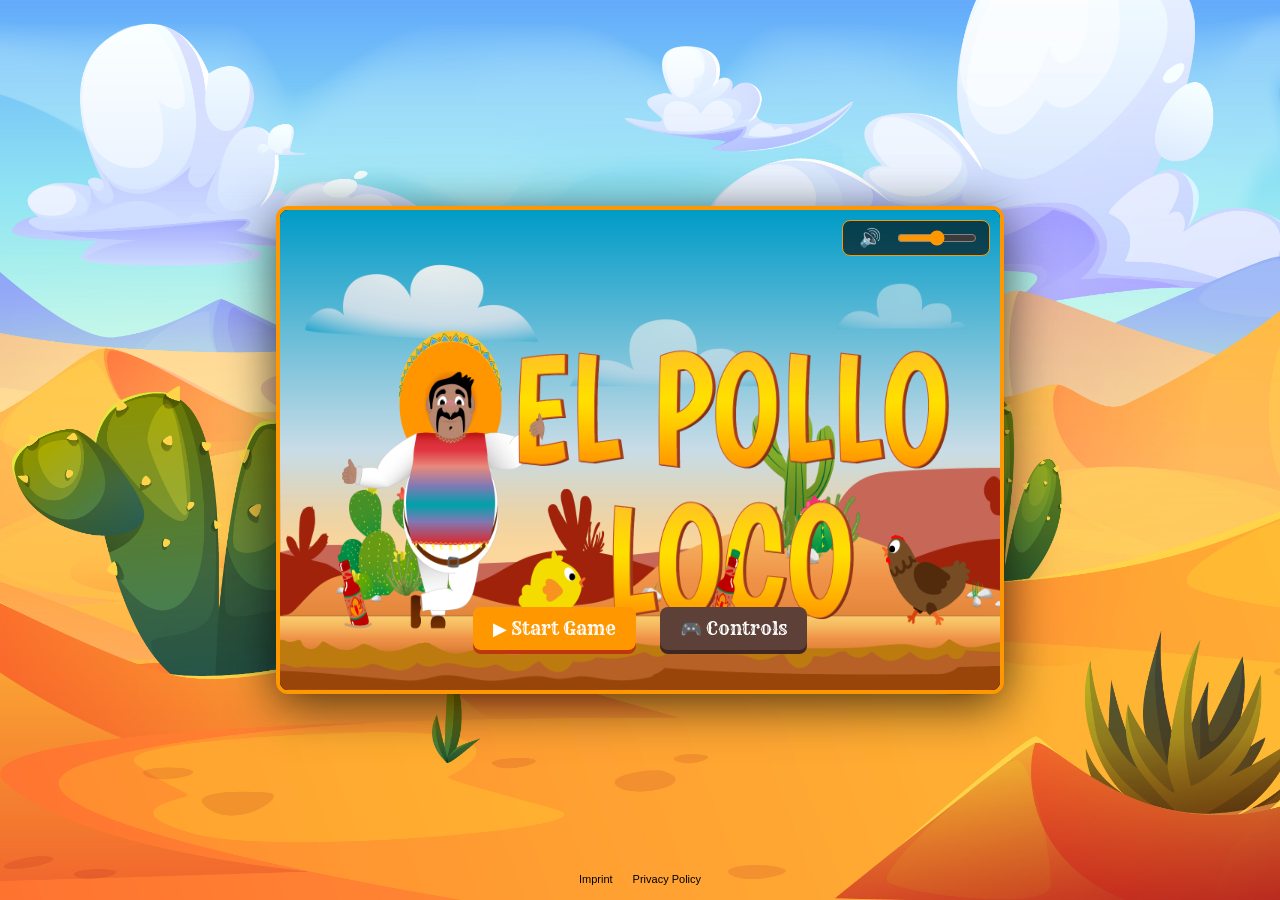
==== commit dcd9c25e: "add privacy policy and imprint on mobile version" ====
--- a/index.html
+++ b/index.html
@@ -1,5 +1,5 @@
 <!doctype html>
-<html lang="de">
+<html lang="en">
   <head>
     <meta charset="UTF-8" />
     <meta
@@ -39,9 +39,9 @@
   </head>
   <body>
     <div id="rotate-device-screen">
-    <span class="rotate-emoji">📱</span>
-    <p>Bitte drehe dein Gerät ins Querformat!</p>
-</div>
+      <span class="rotate-emoji">📱</span>
+      <p>Please rotate your device to landscape mode!</p>
+    </div>
 
     <div id="all-game-contents">
       <div id="start-screen">
@@ -61,43 +61,51 @@
         </div>
 
         <div class="start-bg">
-          <img src="./img/9_intro_outro_screens/start/startscreen_1.png" />
+          <img
+            src="./img/9_intro_outro_screens/start/startscreen_1.png"
+            alt="Startscreen"
+          />
         </div>
 
         <div class="start-overlay">
           <div class="start-buttons">
             <button class="menu-btn start-btn" onclick="startGame()">
-              ▶ Spiel starten
+              ▶ Start Game
             </button>
             <button class="menu-btn info-btn" onclick="toggleControls()">
-              🎮 Steuerung
+              🎮 Controls
             </button>
           </div>
         </div>
 
+        <div class="mobile-legal-links">
+          <a href="./impressum.html">Imprint</a>
+          <a href="./datenschutz.html">Privacy Policy</a>
+        </div>
+
         <div id="controls-panel" class="d-none">
           <button class="close-btn" onclick="toggleControls()">✖</button>
-          <h2>Steuerung</h2>
+          <h2>Controls</h2>
           <table>
             <tr>
               <td class="key">⬅ ➡</td>
-              <td>Bewegen</td>
+              <td>Move</td>
             </tr>
             <tr>
-              <td class="key">Leertaste</td>
-              <td>Springen</td>
+              <td class="key">Space</td>
+              <td>Jump</td>
             </tr>
             <tr>
               <td class="key">D</td>
-              <td>Werfen</td>
+              <td>Throw</td>
             </tr>
             <tr>
               <td class="key">F</td>
-              <td>Vollbild (An/Aus)</td>
+              <td>Fullscreen (On/Off)</td>
             </tr>
             <tr>
               <td class="key">M</td>
-              <td>Ton (An/Aus)</td>
+              <td>Mute (On/Off)</td>
             </tr>
           </table>
         </div>
@@ -114,7 +122,9 @@
             </div>
             <div class="control-group">
               <div id="btn-jump" class="mobile-btn">▲</div>
-              <div id="btn-throw" class="mobile-btn"><img src="./img/hot-sauce.png"</div>
+              <div id="btn-throw" class="mobile-btn">
+                <img src="./img/6_salsa_bottle/salsa_bottle.png" alt="throw" />
+              </div>
             </div>
           </div>
         </div>
@@ -126,7 +136,7 @@
           class="end-screen-img"
         />
         <button class="menu-btn restart-btn" onclick="restartGame()">
-          🔄 Neustart
+          🔄 Restart
         </button>
       </div>
 
@@ -136,18 +146,16 @@
           class="end-screen-img"
         />
         <button class="menu-btn restart-btn" onclick="restartGame()">
-          🔄 Nochmal spielen
+          🔄 Play Again
         </button>
       </div>
     </div>
 
     <footer class="footer-fixed">
-      <a href="./impressum.html" target="_blank" class="legal-link">
-        Impressum
-      </a>
-      <a href="./datenschutz.html" target="_blank" class="legal-link">
-        Datenschutz
-      </a>
+      <a href="./impressum.html" target="_blank" class="legal-link">Imprint</a>
+      <a href="./datenschutz.html" target="_blank" class="legal-link"
+        >Privacy Policy</a
+      >
     </footer>
   </body>
 </html>
--- a/mobile.css
+++ b/mobile.css
@@ -1,8 +1,8 @@
-/* ══ MOBILE OPTIMIERUNG ════════════════════════════════════ */
+/* ══ MOBILE OPTIMIZATION ════════════════════════════════════ */
 
-/* Warnmeldung für Hochformat */
+/* Warning screen for portrait mode */
 #rotate-device-screen {
-  display: none; /* Standardmäßig versteckt */
+  display: none; /* Hidden by default */
   position: fixed;
   top: 0;
   left: 0;
@@ -10,14 +10,14 @@
   height: 100vh;
   background-color: rgba(44, 62, 80, 0.9);
   color: white;
-  z-index: 10000; /* Ganz oben! */
+  z-index: 10000; /* Always on top */
   flex-direction: column;
   justify-content: center;
   align-items: center;
   text-align: center;
 }
 
-/* Das Smartphone-Emoji */
+/* Smartphone rotate animation */
 .rotate-emoji {
   font-size: 80px;
   margin-bottom: 20px;
@@ -32,7 +32,6 @@
   padding: 0 20px;
 }
 
-/* Die Dreh-Animation für das Emoji */
 @keyframes rotateSmartphone {
   0% {
     transform: rotate(0deg);
@@ -45,9 +44,9 @@
   }
 }
 
-/* ══ STEUERUNG & BUTTONS ══════════════════════════════════ */
+/* ══ CONTROLS & BUTTONS ══════════════════════════════════ */
 .mobile-controls {
-  display: none; /* Am PC versteckt */
+  display: none; /* Hidden on Desktop */
   position: absolute;
   bottom: 30px;
   width: 100%;
@@ -67,7 +66,7 @@
 .mobile-btn {
   width: 70px;
   height: 70px;
-  background: rgba(255, 255, 255, 0.25); /* Leicht erhöhte Deckkraft */
+  background: rgba(255, 255, 255, 0.25);
   border: 2px solid rgba(255, 255, 255, 0.5);
   border-radius: 50%;
   display: flex;
@@ -77,7 +76,6 @@
   color: white;
   user-select: none;
   touch-action: manipulation;
-  /* HIER: Schatten statt Blur für bessere Sichtbarkeit */
   box-shadow: 0 4px 8px rgba(0, 0, 0, 0.3);
 }
 
@@ -91,22 +89,22 @@
   height: auto;
 }
 
-/* ══ MEDIA QUERIES (DIE LOGIK) ═════════════════════════════ */
+/* ══ MOBILE LEGAL LINKS ══════════════════════════════════ */
+.mobile-legal-links {
+  display: none; /* Hidden on Desktop */
+}
 
-/* Gemeinsame Regeln für mobile Geräte (max 1000px) */
+/* ══ MEDIA QUERIES ════════════════════════════════════════ */
+
+/* General rules for mobile devices (max 1000px) */
 @media (max-width: 1000px) {
-  /* Steuerung-Button im Startmenü verstecken */
-  .info-btn {
-    display: none !important;
-  }
-
-  /* Footer generell ausblenden auf kleinen Displays */
+  .info-btn,
   .footer-fixed {
     display: none !important;
   }
 }
 
-/* 1. Wenn das Handy HOCHKANT gehalten wird (Portrait) */
+/* 1. Device held vertically (Portrait) */
 @media (max-width: 1000px) and (orientation: portrait) {
   #rotate-device-screen {
     display: flex !important;
@@ -116,25 +114,47 @@
   }
 }
 
-/* 2. Wenn das Handy QUER gehalten wird (Landscape) */
+/* 2. Device held horizontally (Landscape) */
 @media (max-width: 1000px) and (orientation: landscape) {
   #rotate-device-screen {
     display: none !important;
   }
+
   #all-game-contents {
     display: flex !important;
     width: 100vw;
     height: 100vh;
     border: none;
     border-radius: 0;
+    justify-content: center;
+    align-items: center;
+    background-color: black; /* Black bars if aspect ratio differs */
   }
+
   .mobile-controls {
     display: flex;
   }
 
-  /* Start-Button im Menü zentrieren */
   .start-buttons {
     display: flex;
     justify-content: center;
   }
+
+  /* Display legal links in mobile start menu */
+  .mobile-legal-links {
+    display: flex;
+    position: absolute;
+    bottom: 10px;
+    width: 100%;
+    justify-content: center;
+    gap: 20px;
+    z-index: 101;
+  }
+
+  .mobile-legal-links a {
+    color: rgba(255, 255, 255, 0.6);
+    text-decoration: none;
+    font-size: 12px;
+    font-family: sans-serif;
+  }
 }
